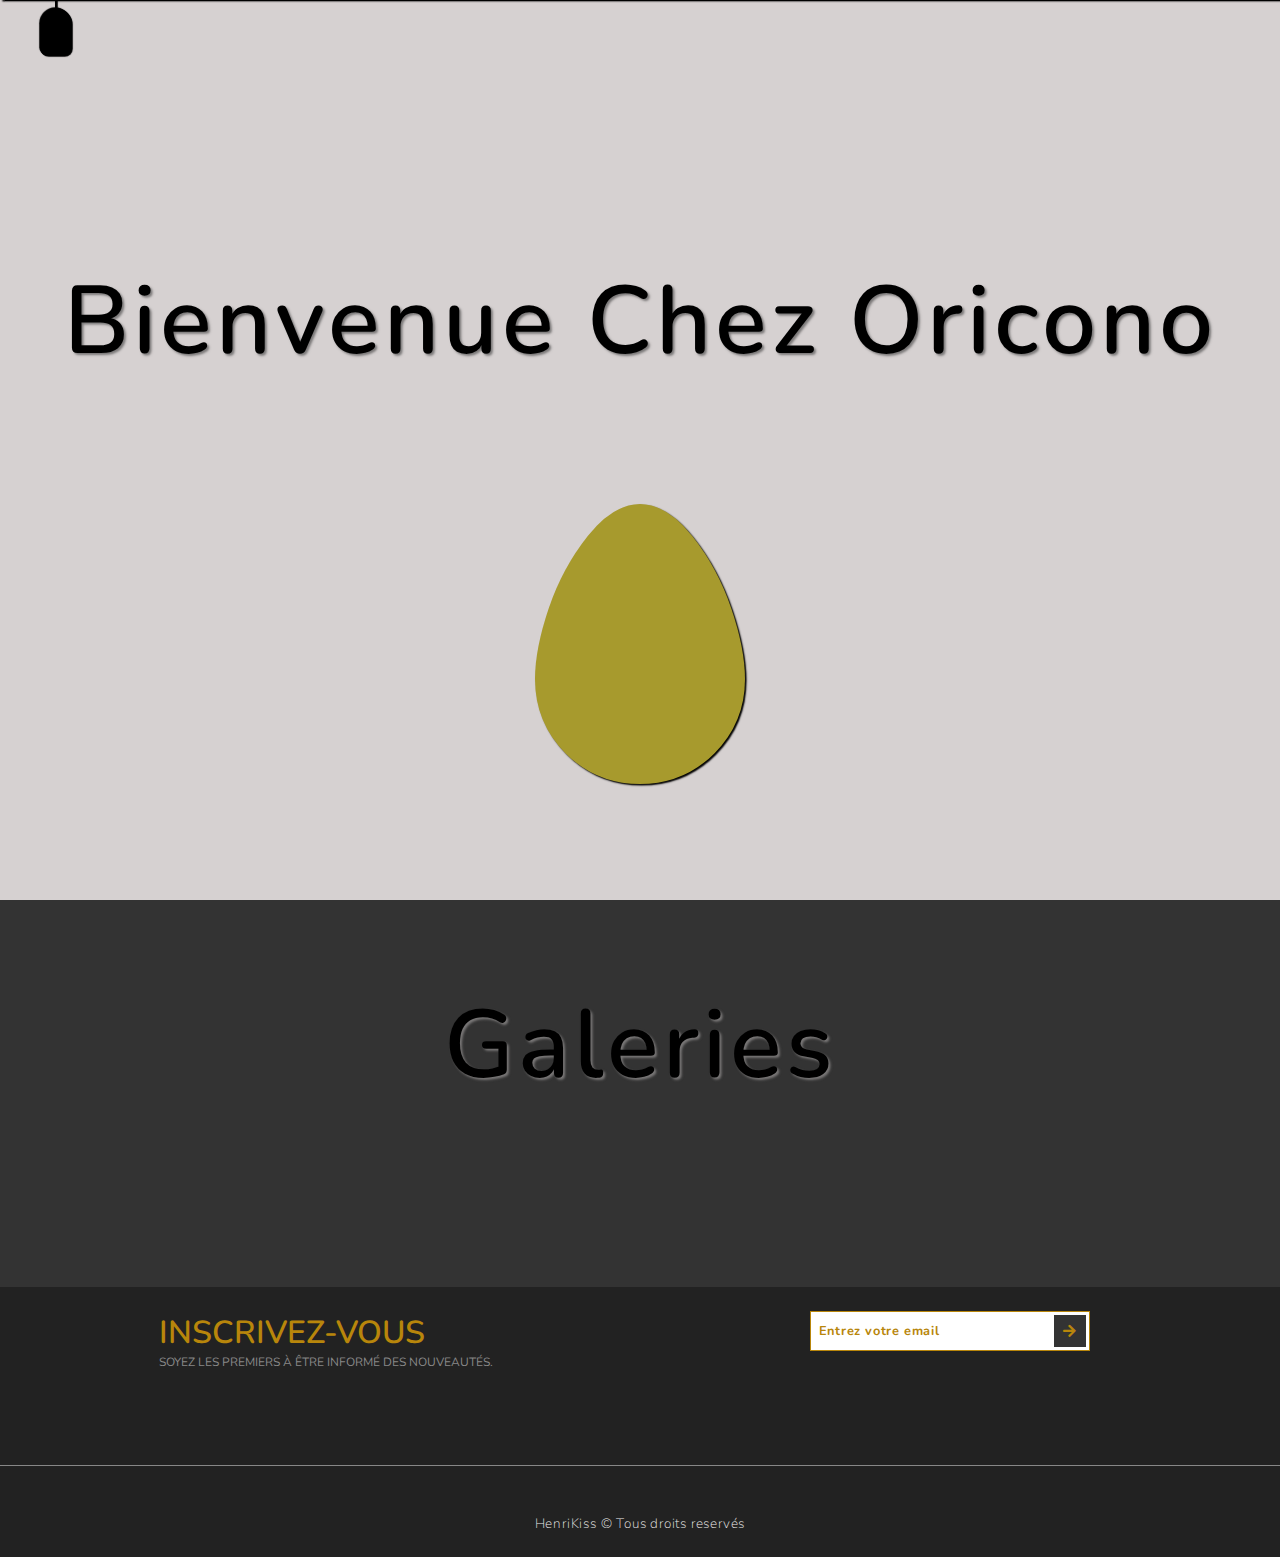
==== Front/index.html @ 0783c548 "ajout page d'accueil site orinoco" ====
<!DOCTYPE html>
<html lang="en">
<head>
    <meta charset="UTF-8">
    <meta http-equiv="X-UA-Compatible" content="IE=edge">
    <meta name="viewport" content="width=device-width, initial-scale=1.0">
    <title>Oricono</title>
    <link rel="stylesheet" href="./css/style.css">
    <link rel="stylesheet" href="https://cdnjs.cloudflare.com/ajax/libs/font-awesome/5.15.2/css/all.min.css">
</head>
<body>
    <!-- Navbar -->
    <nav class="navbar target">
        <a href="#" class="navbar-link">
            <i class="fas fa-home"></i>
            <span>Accueil</span>
        </a>
        <a href="#" class="navbar-link">
            <i class="fas fa-store"></i>
            <span>Galeries</span>
        </a>
        <a href="#" class="navbar-link">
            <i class="fas fa-blog"></i>
            <span>Blog</span>
        </a>
        <a href="#" class="navbar-link">
            <i class="fas fa-blender-phone"></i>
            <span>Contact</span>
        </a>
        <a href="#" class="navbar-link">
            <i class="fas fa-shopping-cart"></i>
            <span>Panier</span>
        </a>
    </nav>
    <div class="menu target"></div>
    <!-- End of Navbar -->
    <div class="container">
        <!-- Section 1 -->
        <section class="section-1">
            <h1 class="section-heading">Bienvenue chez Oricono</h1>
            <div class="section-1-icons">
                <i class="change fas fa-egg"></i>
                <i class="fas fa-flushed"></i>
                <i class="fas fa-air-freshener"></i>
            </div>
        </section>
        <!-- End Section 1 -->
        <!-- Section 2 -->
        <section class="section-2">
            <h1 class="section-heading">Galeries</h1>
            <div class="gallery">
                <!-- <a href="#" class="gallery-link" title="Ajouter">
                    <img src="images/teddy_1.jpg" class="teddy-img">
                    <h3 class="teddy-name">Teddy 1</h3>
                    <p class="teddy-description">Lorem ipsum dolor sit amet consectetur adipisicing elit. Atque tempore, maiores ipsum eos dignissimos in minus excepturi. At dolorum animi molestiae ab ad, assumenda laborum iusto excepturi eum modi laboriosam?</p>
                </a>
                <a href="#" class="gallery-link" title="Ajouter">
                    <img src="images/teddy_2.jpg" class="teddy-img">
                    <h3 class="teddy-name">Teddy 2</h3>
                    <p class="teddy-description">Lorem ipsum dolor sit amet consectetur adipisicing elit. Atque tempore, maiores ipsum eos dignissimos in minus excepturi. At dolorum animi molestiae ab ad, assumenda laborum iusto excepturi eum modi laboriosam?</p>
                </a>
                <a href="#" class="gallery-link" title="Ajouter">
                    <img src="images/teddy_3.jpg" class="teddy-img">
                    <h3 class="teddy-name">Teddy 3</h3>
                    <p class="teddy-description">Lorem ipsum dolor sit amet consectetur adipisicing elit. Atque tempore, maiores ipsum eos dignissimos in minus excepturi. At dolorum animi molestiae ab ad, assumenda laborum iusto excepturi eum modi laboriosam?</p>
                </a>
                <a href="#" class="gallery-link" title="Ajouter">
                    <img src="images/teddy_4.jpg" class="teddy-img">
                    <h3 class="teddy-name">Teddy 4</h3>
                    <p class="teddy-description">Lorem ipsum dolor sit amet consectetur adipisicing elit. Atque tempore, maiores ipsum eos dignissimos in minus excepturi. At dolorum animi molestiae ab ad, assumenda laborum iusto excepturi eum modi laboriosam?</p>
                </a>
                <a href="#" class="gallery-link" title="Ajouter">
                    <img src="images/teddy_5.jpg" class="teddy-img">
                    <h3 class="teddy-name">Teddy 5</h3>
                    <p class="teddy-description">Lorem ipsum dolor sit amet consectetur adipisicing elit. Atque tempore, maiores ipsum eos dignissimos in minus excepturi. At dolorum animi molestiae ab ad, assumenda laborum iusto excepturi eum modi laboriosam?</p>
                </a> -->
            </div> 
        </section>
        <!-- End Section 2 -->
        <!-- Section 3 -->
        <section class="section-3">
            <div class="section-3-text">
                <h2 class="section-3-heading">Inscrivez-vous</h2>
                <p class="section-3-paragraph">Soyez les premiers à être informé des nouveautés.</p>
            </div>
            <form class="signup-form">
                <input type="email" class="signup-form-input" placeholder="Entrez votre email">
                <button type="submit" class="signup-form-btn">
                    <i class="fas fa-arrow-right"></i>
                </button>
            </form>
            <p class="copyright">
                HenriKiss &copy; Tous droits reservés
            </p>
        </section>
        <!-- End of Section 3 -->
    </div>
    <script src="./js/script.js"></script>
</body>
</html>
---- Front/css/style.css ----
@import url('https://fonts.googleapis.com/css2?family=Nunito:wght@200;300;400;600;700;800;900&display=swap');

/*Start of Default style*/
* {
    margin: 0;
    padding: 0;
    box-sizing: border-box;
    text-decoration: none;
    outline: none;
    font-family: "Nunito", sans-serif;
    font-weight: 400;
}

html {
    font-size: 50%;
}
.section-heading {
    font-size: 12rem;
    font-weight: 600;
    color:#000;
    text-align:center;
    text-transform: capitalize;
    letter-spacing: 0.5rem;
    text-shadow: 0.3rem 0.3rem 0.3rem rgb(122, 120, 120);
}
/*End of Default style*/

/* Navbar */
.navbar {
    width: 100%;
    height: 14rem;
    background-color: #000;
    position: fixed;
    top:-14rem;
    z-index:100;
    display:flex;
    justify-content: center;
    align-items: center;
    box-shadow: 0.2rem 0.2rem 0.2rem #000;
    transition: top 0.4s;
}

.navbar.change {
    top:0;
    transition: top 0.4s 0.2s;
}

.navbar-link {
    color: #aaa;
    margin: 0.4rem;
    display: flex;
    flex-direction: column;
    justify-content: center;
    align-items: center;
    opacity: 0;
    transition: color 0.3s, opacity 0.2s;
}

.change .navbar-link {
    opacity: 1;
}

.change .navbar-link:nth-child(1) {
    transition: opacity 0.4s 0.5s, color 0.3s
}

.change .navbar-link:nth-child(2) {
    transition: opacity 0.4s 0.6s, color 0.3s
}

.change .navbar-link:nth-child(3) {
    transition: opacity 0.4s 0.7s, color 0.3s
}

.navbar-link:hover {
    color: #fff;
}

.navbar-link i {
    font-size: 7rem;
}

.navbar-link span {
    font-size: 2.5rem;
    font-weight: 900;
    letter-spacing: 0.5rem;
    margin-top: 0.5rem;
  }
  
  .menu {
    width: 4rem;
    height: 6rem;
    background-color: #000;
    position: fixed;
    top: 1rem;
    left: 5rem;
    border-radius: 30rem 30rem 15rem 15rem;
    box-shadow: 0.1rem 0.1rem 0.1rem #000, -0.1rem -0.1rem 0.1rem #000;
    cursor: pointer;
    z-index: 100;
    transition: top 0.4s 0.2s;
  }
  
  .menu.change {
    top: 15rem;
    transition: top 0.4s;
  }
  
  .menu::before {
    content: "";
    width: 0.3rem;
    height: 15rem;
    background-color: #000;
    position: absolute;
    top: -15rem;
    left: calc(50% - 0.15rem);
    box-shadow: 0.1rem 0 0.1rem #000;
  }

/* End of Navbar */

/* Section 1 */
.section-1 {
    width: 100%;
    height: 100vh;
    background-color: rgb(214, 209, 209);
    display: flex;
    flex-direction: column;
    align-items: center;
    justify-content: space-evenly;
  }
  
  .section-1-icons i {
    font-size: 35rem;
    color: #a79a2d;
    position: absolute;
    transform: translate(-50%, -50%) scale(0);
    text-shadow: 0.2rem 0.2rem 0.2rem #000;
    /* transition: transform 0.3s; */
  }
  
  .section-1-icons i.change {
    transform: translate(-50%, -50%) scale(1);
    transition: transform 0.3s 0.3s;
  }
  /* End of Section 1 */

/* Section 2 */
.section-2 {
    background-color: #333;
    padding: 5rem 0;
  }
  
  .gallery {
    display: flex;
    flex-wrap: wrap;
    align-items: center;
    justify-content: space-evenly;
    margin-top: 10rem;
  }
  
  .gallery-link {
    position: relative;
    margin: 4rem 1rem;
  }
  
  .gallery-link::before {
    content: "";
    position: absolute;
    top: 2vw;
    left: 80%;
    width: 0.2rem;
    height: 0;
    background-color: #fff;
    z-index: 10;
    transition: height 0.5s;
  }
  
  .gallery-link:hover::before {
    height: 80%;
  }
  
  .gallery-link::after {
    content: "";
    position: absolute;
    top: 30%;
    left: 2rem;
    width: 0;
    height: 0.2rem;
    background-color: #fff;
    transition: width 0.5s;
  }
  
  .gallery-link:hover::after {
    width: 90%;
  }
  
  .teddy-img {
    width: 24vw;
    height: 15vw;
    object-fit: cover;
    box-shadow: 0.3rem 0.3rem 0.1rem #e92929, 0.5rem 0.5rem 0.1rem #a2e946,
      0.7rem 0.7rem 0.1rem #297ce9, 0.9rem 0.9rem 0.1rem #e92999;
    transition: all 0.5s;
  }
  
  .gallery-link:hover .teddy-img {
    box-shadow: 1rem 1rem 0.1rem #e92929, 2rem 2rem 0.1rem #a2e946,
      3rem 3rem 0.1rem #297ce9, 4rem 4rem 0.1rem #e92999;
    filter: blur(0.5rem);
    opacity: 0.5;
    transform: scale(1.1);
  }
  
  .teddy-name {
    position: absolute;
    top: 3rem;
    left: 3rem;
    font-size: 2rem;
    font-weight: 700;
    text-transform: uppercase;
    letter-spacing: 0.1rem;
    color: #fff;
    width: 0;
    overflow: hidden;
    transition: width 0.3s;
  }
  
  .gallery-link:hover .teddy-name {
    width: 100%;
    transition: width 1.5s 0.5s;
  }
  
  .teddy-description {
    position: absolute;
    bottom: 3vw;
    left: 2rem;
    width: 70%;
    font-size: 1.5rem;
    font-weight: 300;
    letter-spacing: 0.1rem;
    text-transform: uppercase;
    color: #fff;
    opacity: 0;
    visibility: hidden;
    transition: opacity 0.3s;
  }
  
  .gallery-link:hover .teddy-description {
    opacity: 1;
    visibility: visible;
    transition: opacity 1s 1s;
  }
  /* End of Section 2 */

/* Section  3 */
.section-3 {
    width: 100%;
    height: 30vh;
    background-color: #222;
    display: flex;
    justify-content: space-around;
    align-items: flex-start;
    padding: 3rem 0;
    position: relative;
}

.section-3-text {
    text-transform: uppercase;
}

.section-3-heading {
    font-size: 4rem;
    font-weight: 600;
    color:darkgoldenrod;
}

.section-3-paragraph {
    font-size: 1.5rem;
    color: #888;
}

.signup-form {
    display: flex;
    align-items:center;
}

.signup-form-input {
    width: 35rem;
    height: 5rem;
    padding: 1rem;
    border: 0.2rem solid darkgoldenrod;
    font-size: 1.6rem;
    font-weight: 700;
    letter-spacing: 0.1rem;
    color: darkgoldenrod;
}
.signup-form-input::placeholder {
    color: darkgoldenrod;
}

.signup-form-btn {
    position: relative;
    left: -4.5rem;
    width: 4rem;
    height: 4rem;
    background-color: #333;
    color: darkgoldenrod;
    border: none;
    font-size: 1.8rem;
    cursor: pointer;
}

.copyright {
    position: absolute;
    bottom: 3rem;
    font-size: 1.7rem;
    font-weight: 200;
    color: #eee;
    letter-spacing: 0.1rem;
    border-top: 0.1rem solid #888;
    padding-top: 6rem;
    width: 100%;
    text-align: center;
  }

/* End of Section  3 */

/* Responsive */

@media (max-width: 1400px) {
    html {
        font-size: 50%;
    }

    .section-2 {
        height: auto;
        padding: 10rem 0 12rem 0;
    }

    .cards-container {
        margin-top: 10rem;
    }

    .gallery-link {
        width: 40rem;
        height: 25rem;
        margin: 5rem;
    }
    .teddy-img {
        width: 100%;
        height: 100%;
    }
}

@media (max-width: 1000px) {
    .section-heading {
        font-size: 9rem;
        margin: 0 5rem;
    }
    .section-1-icons i {
        font-size: 25rem;
    }
    .cards-container {
        flex-wrap: wrap;
    }
    .card {
        margin: 5rem;
    }
    .section-4 {
        height: 30rem;
    }
}

@media (max-width: 900px) {
    .navbar-link {
      margin: 2rem;
    }
  
    .navbar-link i {
      font-size: 4rem;
    }
  
    .navbar-link span {
      font-size: 2rem;
    }
  }
  
  @media (max-width: 700px) {
    .section-heading {
      font-size: 7rem;
      margin: 0 10rem;
    }
  
    .section-1-icons i {
      font-size: 20rem;
    }
  
    .menu {
      left: 2rem;
    }
  
    .section-4 {
      height: 40rem;
      flex-direction: column;
      justify-content: flex-start;
      align-items: center;
    }
  
    .section-4-text {
      margin-bottom: 8rem;
    }
  }
  
  @media (max-width: 550px) {
    html {
      font-size: 40%;
    }
  
    .navbar-link {
      margin: 0 0.7rem;
    }
  }
/* End of responsive */
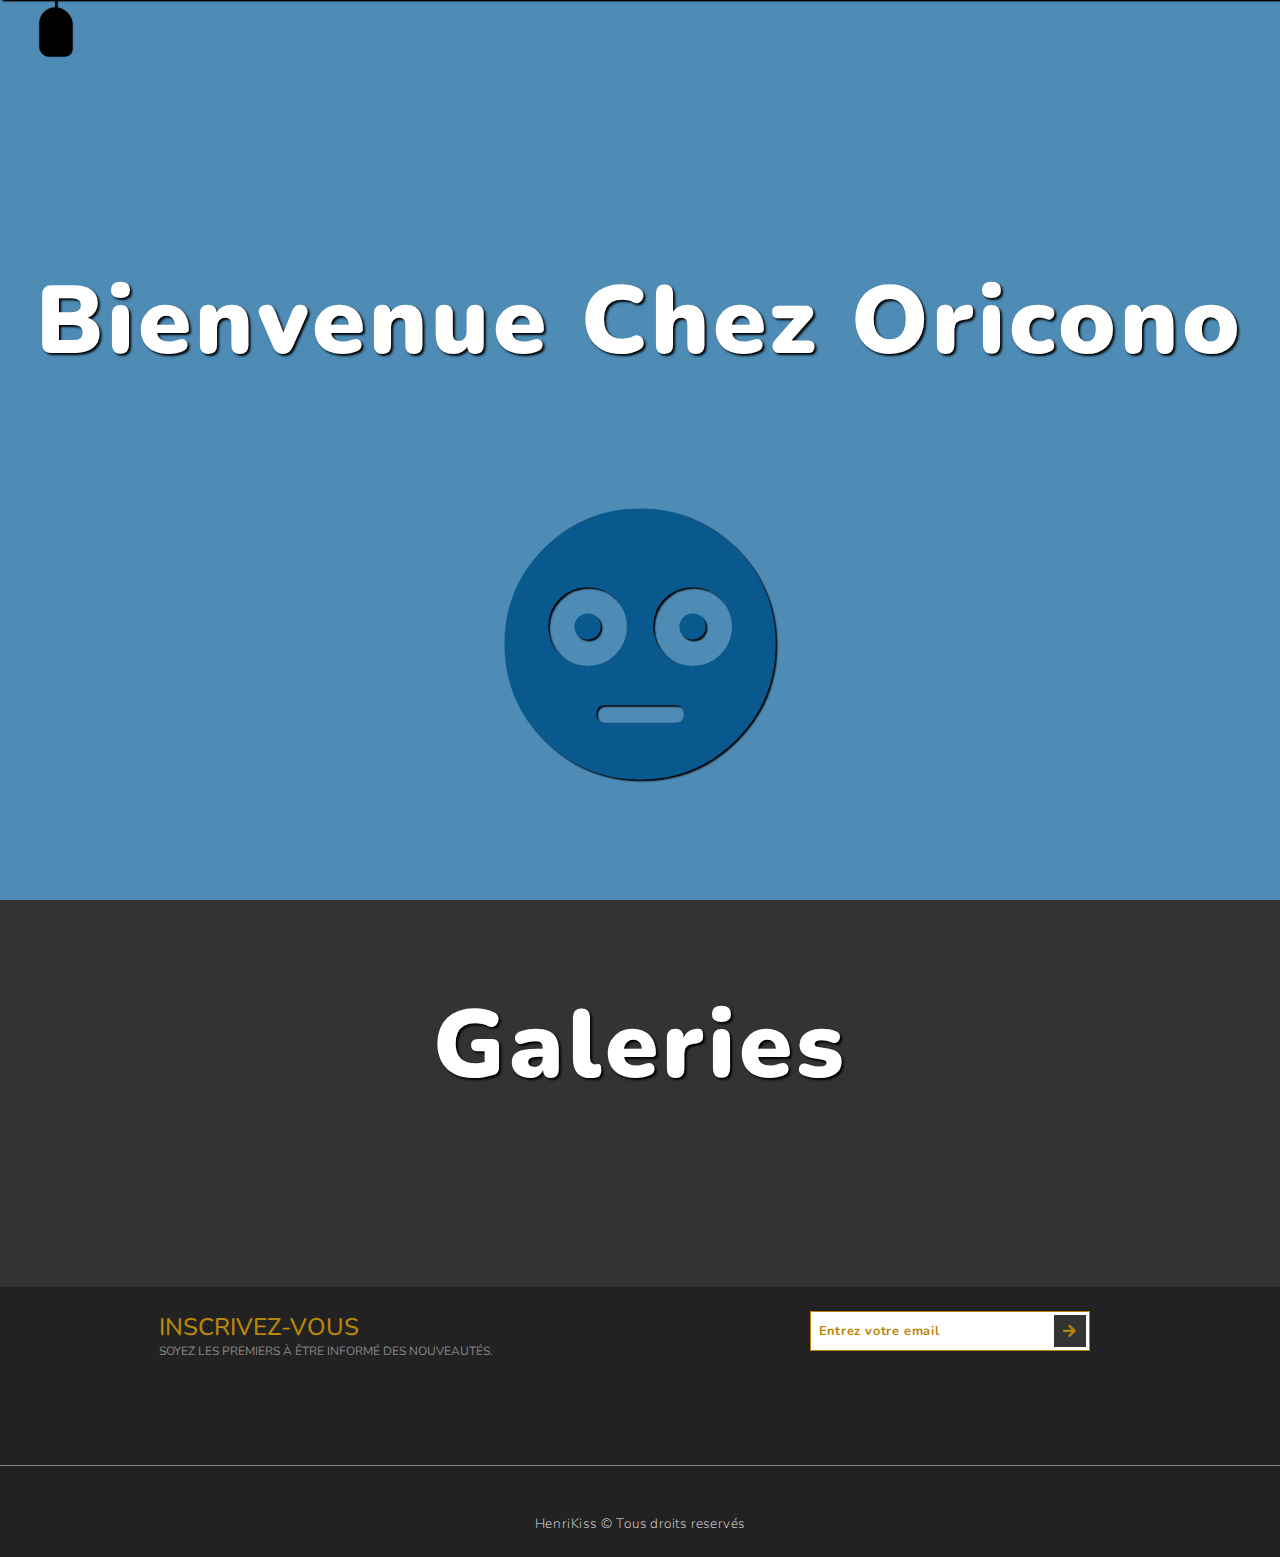
==== commit 281a8ccd: "ajout de la page detail_produit" ====
--- a/Front/index.html
+++ b/Front/index.html
@@ -5,17 +5,18 @@
     <meta http-equiv="X-UA-Compatible" content="IE=edge">
     <meta name="viewport" content="width=device-width, initial-scale=1.0">
     <title>Oricono</title>
-    <link rel="stylesheet" href="./css/style.css">
+    <link rel="stylesheet" href="./css/index.css">
     <link rel="stylesheet" href="https://cdnjs.cloudflare.com/ajax/libs/font-awesome/5.15.2/css/all.min.css">
 </head>
+
 <body>
     <!-- Navbar -->
     <nav class="navbar target">
-        <a href="#" class="navbar-link">
+        <a href="#Accueil" class="navbar-link">
             <i class="fas fa-home"></i>
             <span>Accueil</span>
         </a>
-        <a href="#" class="navbar-link">
+        <a href="#Galeries" class="navbar-link">
             <i class="fas fa-store"></i>
             <span>Galeries</span>
         </a>
@@ -23,33 +24,37 @@
             <i class="fas fa-blog"></i>
             <span>Blog</span>
         </a>
-        <a href="#" class="navbar-link">
+        <a href="#Contact" class="navbar-link">
             <i class="fas fa-blender-phone"></i>
             <span>Contact</span>
         </a>
-        <a href="#" class="navbar-link">
+        <a href="/Front/pages/panier.html" class="navbar-link">
             <i class="fas fa-shopping-cart"></i>
             <span>Panier</span>
         </a>
     </nav>
     <div class="menu target"></div>
     <!-- End of Navbar -->
-    <div class="container">
+    <div class="container" id="Accueil">
         <!-- Section 1 -->
         <section class="section-1">
             <h1 class="section-heading">Bienvenue chez Oricono</h1>
             <div class="section-1-icons">
-                <i class="change fas fa-egg"></i>
-                <i class="fas fa-flushed"></i>
-                <i class="fas fa-air-freshener"></i>
+                <i class="change fas fa-flushed"></i>
+                <i class="fas fa-bread-loaf"></i>
+                <i class="fas fa-heart"></i>
+                <i class="fas fa-gingerbread-man"></i>
+                <i class="fas fa-gift"></i>  
+                <i class="fas fa-coffee"></i> 
+                <i class="fas fa-diamond"></i> 
             </div>
         </section>
         <!-- End Section 1 -->
         <!-- Section 2 -->
-        <section class="section-2">
+        <section class="section-2" id="Galeries">
             <h1 class="section-heading">Galeries</h1>
             <div class="gallery">
-                <!-- <a href="#" class="gallery-link" title="Ajouter">
+                <!-- <a href="http://localhost:5500/Front/pages/produit.html?id=12452523" class="gallery-link" title="Ajouter">
                     <img src="images/teddy_1.jpg" class="teddy-img">
                     <h3 class="teddy-name">Teddy 1</h3>
                     <p class="teddy-description">Lorem ipsum dolor sit amet consectetur adipisicing elit. Atque tempore, maiores ipsum eos dignissimos in minus excepturi. At dolorum animi molestiae ab ad, assumenda laborum iusto excepturi eum modi laboriosam?</p>
@@ -78,7 +83,7 @@
         </section>
         <!-- End Section 2 -->
         <!-- Section 3 -->
-        <section class="section-3">
+        <section class="section-3" id="Contact">
             <div class="section-3-text">
                 <h2 class="section-3-heading">Inscrivez-vous</h2>
                 <p class="section-3-paragraph">Soyez les premiers à être informé des nouveautés.</p>
@@ -95,6 +100,7 @@
         </section>
         <!-- End of Section 3 -->
     </div>
-    <script src="./js/script.js"></script>
+    <script src="./js/index.js">
+    </script>
 </body>
 </html>--- a/Front/css/index.css
+++ b/Front/css/index.css
@@ -0,0 +1,466 @@
+@import url('https://fonts.googleapis.com/css2?family=Nunito:wght@200;300;400;600;700;800;900&display=swap');
+
+/*Start of Default style*/
+* {
+    margin: 0;
+    padding: 0;
+    box-sizing: border-box;
+    text-decoration: none;
+    outline: none;
+    font-family: "Nunito", sans-serif;
+    font-weight: 400;
+}
+
+html {
+    font-size: 50%;
+}
+.section-heading {
+  font-size: 12rem;
+  font-weight: 900;
+  color: #fff;
+  text-align: center;
+  text-transform: capitalize;
+  letter-spacing: 0.5rem;
+  text-shadow: 0.3rem 0.3rem 0.3rem #000;
+}
+/*End of Default style*/
+
+/* Navbar */
+.navbar {
+  width: 100%;
+  height: 14rem;
+  background-color: #000;
+  position: fixed;
+  top: -14rem;
+  z-index: 100;
+  display: flex;
+  justify-content: center;
+  align-items: center;
+  box-shadow: 0.2rem 0.2rem 0.2rem #000;
+  transition: top 0.4s;
+}
+
+.navbar.change {
+  top: 0;
+  transition: top 0.4s 0.2s;
+}
+
+.navbar-link {
+  color: #aaa;
+  margin: 0 4rem;
+  display: flex;
+  flex-direction: column;
+  justify-content: center;
+  align-items: center;
+  opacity: 0;
+  transition: color 0.3s, opacity 0.2s;
+}
+
+.change .navbar-link {
+  opacity: 1;
+}
+
+.change .navbar-link:nth-child(1) {
+  transition: opacity 0.4s 0.5s, color 0.3s;
+}
+
+.change .navbar-link:nth-child(2) {
+  transition: opacity 0.4s 0.6s, color 0.3s;
+}
+
+.change .navbar-link:nth-child(3) {
+  transition: opacity 0.4s 0.7s, color 0.3s;
+}
+
+.change .navbar-link:nth-child(4) {
+  transition: opacity 0.4s 0.8s, color 0.3s;
+}
+
+.change .navbar-link:nth-child(5) {
+  transition: opacity 0.4s 0.9s, color 0.3s;
+}
+
+.navbar-link:hover {
+  color: #fff;
+}
+
+.navbar-link i {
+  font-size: 7rem;
+}
+
+.navbar-link span {
+  font-size: 2.5rem;
+  font-weight: 900;
+  letter-spacing: 0.5rem;
+  margin-top: 0.5rem;
+}
+
+.menu {
+  width: 4rem;
+  height: 6rem;
+  background-color: #000;
+  position: fixed;
+  top: 1rem;
+  left: 5rem;
+  border-radius: 30rem 30rem 15rem 15rem;
+  box-shadow: 0.1rem 0.1rem 0.1rem #000, -0.1rem -0.1rem 0.1rem #000;
+  cursor: pointer;
+  z-index: 100;
+  transition: top 0.4s 0.2s;
+}
+
+.menu.change {
+  top: 15rem;
+  transition: top 0.4s;
+}
+
+.menu::before {
+  content: "";
+  width: 0.3rem;
+  height: 15rem;
+  background-color: #000;
+  position: absolute;
+  top: -15rem;
+  left: calc(50% - 0.15rem);
+  box-shadow: 0.1rem 0 0.1rem #000;
+}
+/* End of Navbar */
+
+/* DEBUT PAGE INDEX*/
+
+/* Section 1 */
+.section-1 {
+    width: 100%;
+    height: 100vh;
+    background-color: rgb(78, 140, 182);
+    display: flex;
+    flex-direction: column;
+    align-items: center;
+    justify-content: space-evenly;
+  }
+  
+  .section-1-icons i {
+    font-size: 35rem;
+    color: #09598f;
+    position: absolute;
+    transform: translate(-50%, -50%) scale(0);
+    text-shadow: 0.2rem 0.2rem 0.2rem #000;
+    /* transition: transform 0.3s; */
+  }
+  
+  .section-1-icons i.change {
+    transform: translate(-50%, -50%) scale(1);
+    transition: transform 0.3s 0.3s;
+  }
+  /* End of Section 1 */
+
+/* Section 2 */
+.section-2 {
+    background-color: #333;
+    padding: 5rem 0;
+  }
+  
+  .gallery {
+    display: flex;
+    flex-wrap: wrap;
+    align-items: center;
+    justify-content: space-evenly;
+    margin-top: 10rem;
+  }
+  
+  .gallery-link {
+    position: relative;
+    margin: 4rem 1rem;
+  }
+  
+  .gallery-link::before {
+    content: "";
+    position: absolute;
+    top: 2vw;
+    left: 80%;
+    width: 0.2rem;
+    height: 0;
+    background-color: #fff;
+    z-index: 10;
+    transition: height 0.5s;
+  }
+  
+  .gallery-link:hover::before {
+    height: 80%;
+  }
+  
+  .gallery-link::after {
+    content: "";
+    position: absolute;
+    top: 30%;
+    left: 2rem;
+    width: 0;
+    height: 0.2rem;
+    background-color: #fff;
+    transition: width 0.5s;
+  }
+  
+  .gallery-link:hover::after {
+    width: 90%;
+  }
+  
+  .teddy-img {
+    width: 24vw;
+    height: 15vw;
+    object-fit: cover;
+    box-shadow: 0.3rem 0.3rem 0.1rem #e92929, 0.5rem 0.5rem 0.1rem #a2e946,
+      0.7rem 0.7rem 0.1rem #297ce9, 0.9rem 0.9rem 0.1rem #e92999;
+    transition: all 0.5s;
+  }
+  
+  .gallery-link:hover .teddy-img {
+    box-shadow: 1rem 1rem 0.1rem #e92929, 2rem 2rem 0.1rem #a2e946,
+      3rem 3rem 0.1rem #297ce9, 4rem 4rem 0.1rem #e92999;
+    filter: blur(0.5rem);
+    opacity: 0.5;
+    transform: scale(1.1);
+  }
+  
+  .teddy-name {
+    position: absolute;
+    top: 3rem;
+    left: 3rem;
+    font-size: 2rem;
+    font-weight: 700;
+    text-transform: uppercase;
+    letter-spacing: 0.1rem;
+    color: #fff;
+    width: 0;
+    overflow: hidden;
+    transition: width 0.3s;
+  }
+  
+  .gallery-link:hover .teddy-name {
+    width: 100%;
+    transition: width 1.5s 0.5s;
+  }
+  
+  .teddy-description {
+    position: absolute;
+    bottom: 3vw;
+    left: 2rem;
+    width: 70%;
+    font-size: 1.5rem;
+    font-weight: 300;
+    letter-spacing: 0.1rem;
+    text-transform: uppercase;
+    color: #fff;
+    opacity: 0;
+    visibility: hidden;
+    transition: opacity 0.3s;
+  }
+  
+  .gallery-link:hover .teddy-description {
+    opacity: 1;
+    visibility: visible;
+    transition: opacity 1s 1s;
+  }
+  /* End of Section 2 */
+
+/* Section  3 */
+.section-3 {
+    width: 100%;
+    height: 30vh;
+    background-color: #222;
+    display: flex;
+    justify-content: space-around;
+    align-items: flex-start;
+    padding: 3rem 0;
+    position: relative;
+}
+
+.section-3-text {
+    text-transform: uppercase;
+}
+
+.section-3-heading {
+    font-size: 3rem;
+    font-weight: 500;
+    color:darkgoldenrod;
+    overflow-wrap: break-word;
+}
+
+.section-3-paragraph {
+    font-size: 1.5rem;
+    color: #888;
+    overflow-wrap: break-word;
+}
+
+.signup-form {
+    display: flex;
+    align-items:center;
+}
+
+.signup-form-input {
+    width: 35rem;
+    height: 5rem;
+    padding: 1rem;
+    border: 0.2rem solid darkgoldenrod;
+    font-size: 1.6rem;
+    font-weight: 700;
+    letter-spacing: 0.1rem;
+    color: darkgoldenrod;
+}
+.signup-form-input::placeholder {
+    color: darkgoldenrod;
+}
+
+.signup-form-btn {
+    position: relative;
+    left: -4.5rem;
+    width: 4rem;
+    height: 4rem;
+    background-color: #333;
+    color: darkgoldenrod;
+    border: none;
+    font-size: 1.8rem;
+    cursor: pointer;
+}
+
+.copyright {
+    position: absolute;
+    bottom: 3rem;
+    font-size: 1.7rem;
+    font-weight: 200;
+    color: #eee;
+    letter-spacing: 0.1rem;
+    border-top: 0.1rem solid #888;
+    padding-top: 6rem;
+    width: 100%;
+    text-align: center;
+  }
+
+.addCart {
+    font-size: 2rem;
+    padding: 0.8rem 4rem;
+    color: #fff;
+    border-radius: 3rem;
+  }
+
+  .taille{
+    font-size: 2rem;
+  }
+  
+  .price{
+    font-size: 2rem;
+    color: #ff7c9c;
+    font-weight: bold;
+   
+  }
+  
+  .w-20{
+    width: 20%!important;
+  }
+
+/* End of Section  3 */
+
+/* Responsive */
+
+@media (max-width: 1400px) {
+    html {
+        font-size: 50%;
+    }
+
+    .section-2 {
+        height: auto;
+        padding: 10rem 0 12rem 0;
+    }
+
+    .cards-container {
+        margin-top: 10rem;
+    }
+
+    .gallery-link {
+        width: 40rem;
+        height: 25rem;
+        margin: 5rem;
+    }
+    .teddy-img {
+        width: 100%;
+        height: 100%;
+    }
+}
+
+@media (max-width: 1000px) {
+    .section-heading {
+        font-size: 9rem;
+        margin: 0 5rem;
+    }
+    .section-1-icons i {
+        font-size: 25rem;
+    }
+    .cards-container {
+        flex-wrap: wrap;
+    }
+    .card {
+        margin: 5rem;
+    }
+    .section-4 {
+        height: 30rem;
+    }
+}
+
+@media (max-width: 900px) {
+    .navbar-link {
+      margin: 2rem;
+    }
+  
+    .navbar-link i {
+      font-size: 4rem;
+    }
+  
+    .navbar-link span {
+      font-size: 2rem;
+    }
+  }
+  
+  @media (max-width: 700px) {
+    .section-heading {
+      font-size: 7rem;
+      margin: 0 10rem;
+    }
+
+    .section-3-heading {
+      font-size: 2rem;
+      font-weight: 300;
+      color: darkgoldenrod;
+  }
+  
+    .section-1-icons i {
+      font-size: 20rem;
+    }
+  
+    .menu {
+      left: 2rem;
+    }
+  
+    .section-4 {
+      height: 40rem;
+      flex-direction: column;
+      justify-content: flex-start;
+      align-items: center;
+    }
+  
+    .section-4-text {
+      margin-bottom: 8rem;
+    }
+  }
+  
+  @media (max-width: 550px) {
+    html {
+      font-size: 40%;
+    }
+  
+    .navbar-link {
+      margin: 0 0.7rem;
+    }
+  }
+/* End of responsive */
+
+/* FIN PAGE INDEX*/
+
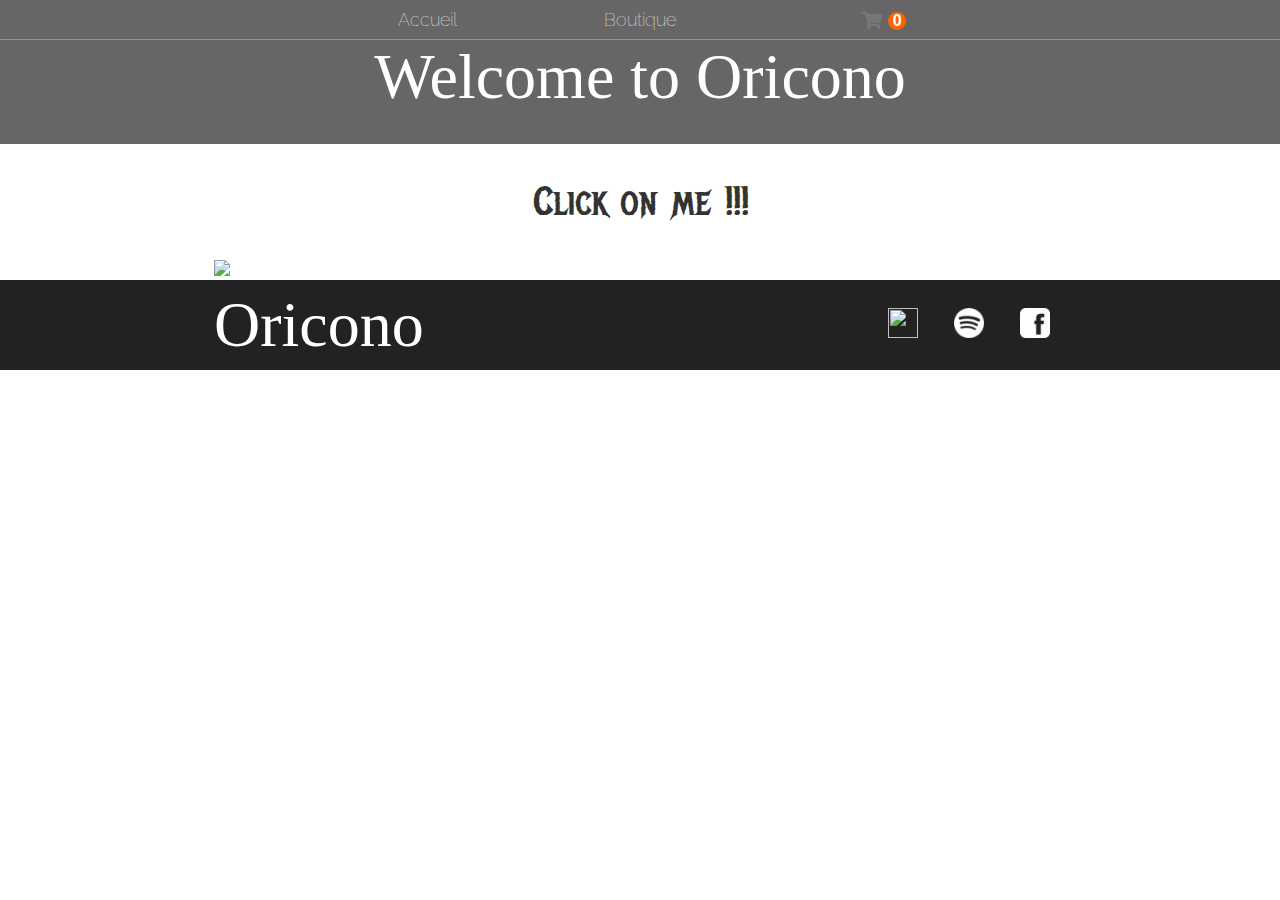
==== commit 8ab046d7: "gestion du panier" ====
--- a/Front/index.html
+++ b/Front/index.html
@@ -1,106 +1,58 @@
 <!DOCTYPE html>
-<html lang="en">
-<head>
-    <meta charset="UTF-8">
-    <meta http-equiv="X-UA-Compatible" content="IE=edge">
-    <meta name="viewport" content="width=device-width, initial-scale=1.0">
-    <title>Oricono</title>
-    <link rel="stylesheet" href="./css/index.css">
-    <link rel="stylesheet" href="https://cdnjs.cloudflare.com/ajax/libs/font-awesome/5.15.2/css/all.min.css">
-</head>
-
-<body>
-    <!-- Navbar -->
-    <nav class="navbar target">
-        <a href="#Accueil" class="navbar-link">
-            <i class="fas fa-home"></i>
-            <span>Accueil</span>
-        </a>
-        <a href="#Galeries" class="navbar-link">
-            <i class="fas fa-store"></i>
-            <span>Galeries</span>
-        </a>
-        <a href="#" class="navbar-link">
-            <i class="fas fa-blog"></i>
-            <span>Blog</span>
-        </a>
-        <a href="#Contact" class="navbar-link">
-            <i class="fas fa-blender-phone"></i>
-            <span>Contact</span>
-        </a>
-        <a href="/Front/pages/panier.html" class="navbar-link">
-            <i class="fas fa-shopping-cart"></i>
-            <span>Panier</span>
-        </a>
-    </nav>
-    <div class="menu target"></div>
-    <!-- End of Navbar -->
-    <div class="container" id="Accueil">
-        <!-- Section 1 -->
-        <section class="section-1">
-            <h1 class="section-heading">Bienvenue chez Oricono</h1>
-            <div class="section-1-icons">
-                <i class="change fas fa-flushed"></i>
-                <i class="fas fa-bread-loaf"></i>
-                <i class="fas fa-heart"></i>
-                <i class="fas fa-gingerbread-man"></i>
-                <i class="fas fa-gift"></i>  
-                <i class="fas fa-coffee"></i> 
-                <i class="fas fa-diamond"></i> 
+<html>
+    <head>
+        <title>Oricono</title>
+        <meta name="description" content="This is the description">
+        <link rel="stylesheet" href="/Front/css/styles.css" />
+        <link rel="stylesheet" href="https://cdnjs.cloudflare.com/ajax/libs/font-awesome/5.15.2/css/all.min.css">
+        <script src="/Front/js/store.js" async></script>
+    </head>
+    <body>
+        <header class="main-header">
+            <nav class="nav main-nav">
+                <ul class="menu-items">
+                    <li><a href="/Front/index.html">Accueil</a></li>
+                    <li><a href="/Front/Pages/store.html">Boutique</a></li>
+                    <li>
+                        <a href="/Front/Pages/cart.html">
+                            <i data-count="0" class="fa fa-shopping-cart  badge" > </i>
+                        </a>
+                    </li>
+                </ul>
+            </nav>
+            <h1 class="band-name band-name-large">Welcome to Oricono</h1>
+            <div class="container">
+               
             </div>
+        </header>
+        <section class="content-section container">
+            <h2 class="section-header">Click on me !!!</h2>
+            <div class="d-flex flex-row justify-content-center">
+                <img src="/Front/images/banner.png" class="img-fluid logo p-3">
+            </div>
+           
         </section>
-        <!-- End Section 1 -->
-        <!-- Section 2 -->
-        <section class="section-2" id="Galeries">
-            <h1 class="section-heading">Galeries</h1>
-            <div class="gallery">
-                <!-- <a href="http://localhost:5500/Front/pages/produit.html?id=12452523" class="gallery-link" title="Ajouter">
-                    <img src="images/teddy_1.jpg" class="teddy-img">
-                    <h3 class="teddy-name">Teddy 1</h3>
-                    <p class="teddy-description">Lorem ipsum dolor sit amet consectetur adipisicing elit. Atque tempore, maiores ipsum eos dignissimos in minus excepturi. At dolorum animi molestiae ab ad, assumenda laborum iusto excepturi eum modi laboriosam?</p>
-                </a>
-                <a href="#" class="gallery-link" title="Ajouter">
-                    <img src="images/teddy_2.jpg" class="teddy-img">
-                    <h3 class="teddy-name">Teddy 2</h3>
-                    <p class="teddy-description">Lorem ipsum dolor sit amet consectetur adipisicing elit. Atque tempore, maiores ipsum eos dignissimos in minus excepturi. At dolorum animi molestiae ab ad, assumenda laborum iusto excepturi eum modi laboriosam?</p>
-                </a>
-                <a href="#" class="gallery-link" title="Ajouter">
-                    <img src="images/teddy_3.jpg" class="teddy-img">
-                    <h3 class="teddy-name">Teddy 3</h3>
-                    <p class="teddy-description">Lorem ipsum dolor sit amet consectetur adipisicing elit. Atque tempore, maiores ipsum eos dignissimos in minus excepturi. At dolorum animi molestiae ab ad, assumenda laborum iusto excepturi eum modi laboriosam?</p>
-                </a>
-                <a href="#" class="gallery-link" title="Ajouter">
-                    <img src="images/teddy_4.jpg" class="teddy-img">
-                    <h3 class="teddy-name">Teddy 4</h3>
-                    <p class="teddy-description">Lorem ipsum dolor sit amet consectetur adipisicing elit. Atque tempore, maiores ipsum eos dignissimos in minus excepturi. At dolorum animi molestiae ab ad, assumenda laborum iusto excepturi eum modi laboriosam?</p>
-                </a>
-                <a href="#" class="gallery-link" title="Ajouter">
-                    <img src="images/teddy_5.jpg" class="teddy-img">
-                    <h3 class="teddy-name">Teddy 5</h3>
-                    <p class="teddy-description">Lorem ipsum dolor sit amet consectetur adipisicing elit. Atque tempore, maiores ipsum eos dignissimos in minus excepturi. At dolorum animi molestiae ab ad, assumenda laborum iusto excepturi eum modi laboriosam?</p>
-                </a> -->
-            </div> 
-        </section>
-        <!-- End Section 2 -->
-        <!-- Section 3 -->
-        <section class="section-3" id="Contact">
-            <div class="section-3-text">
-                <h2 class="section-3-heading">Inscrivez-vous</h2>
-                <p class="section-3-paragraph">Soyez les premiers à être informé des nouveautés.</p>
+        <footer class="main-footer">
+            <div class="container main-footer-container">
+                <h3 class="band-name">Oricono</h3>
+                <ul class="nav footer-nav">
+                    <li>
+                        <a href="https://www.youtube.com" target="_blank">
+                            <img src="/Front/Images/YouTube Logo.png">
+                        </a>
+                    </li>
+                    <li>
+                        <a href="https://www.spotify.com" target="_blank">
+                            <img src="/Front/Images/Spotify Logo.png">
+                        </a>
+                    </li>
+                    <li>
+                        <a href="https://www.facebook.com" target="_blank">
+                            <img src="/Front/Images/Facebook Logo.png">
+                        </a>
+                    </li>
+                </ul>
             </div>
-            <form class="signup-form">
-                <input type="email" class="signup-form-input" placeholder="Entrez votre email">
-                <button type="submit" class="signup-form-btn">
-                    <i class="fas fa-arrow-right"></i>
-                </button>
-            </form>
-            <p class="copyright">
-                HenriKiss &copy; Tous droits reservés
-            </p>
-        </section>
-        <!-- End of Section 3 -->
-    </div>
-    <script src="./js/index.js">
-    </script>
-</body>
+        </footer>
+    </body>
 </html>--- a/Front/css/styles.css
+++ b/Front/css/styles.css
@@ -0,0 +1,358 @@
+@import url('https://fonts.googleapis.com/css?family=Raleway:300,400,700');
+@import url("https://fonts.googleapis.com/css?family=Metal+Mania");
+
+@font-face {
+    font-family: "Booter - Zero Zero";
+    src: url("Fonts/Booter - Zero Zero.woff") format("woff"),
+         url("Fonts/Booter - Zero Zero.woff2") format("woff2");
+    font-weight: normal;
+    font-style: normal;
+}
+
+* {
+    box-sizing: border-box;
+    font-family: Raleway;
+    color: #777;
+}
+
+html, body {
+    scroll-behavior: smooth;
+    margin: 0;
+    padding: 0;
+    min-height: 100%;
+}
+
+.nav ul {
+    margin: 0;
+}
+
+.nav li {
+    display: inline;
+}
+
+.nav a {
+    display: inline-block;
+    padding: .5em;
+    color: white;
+    text-decoration: none;
+}
+
+.logo{
+	width: auto;
+	/* height: 150px; */
+}
+
+.main-nav {
+    text-align: center;
+    font-size: 1.1em;
+    font-weight: lighter;
+    border-bottom: 1px solid rgba(255, 255, 255, .3)
+}
+
+.main-nav li {
+    padding: 0 5%;
+}
+
+.nav a:hover {
+    background-color: rgba(255, 255, 255, .3)
+}
+
+.main-header {
+    background-color: rgba(0, 0, 0, .6);
+    background-image: url("/Front/Images/Header Background.jpg");
+    background-blend-mode: multiply;
+    background-size: cover;
+    padding-bottom: 30px;
+}
+
+.nav.fix-nav {
+    position: fixed;
+    top: 0;
+    left: 0;
+    width: 100%;
+    background-color: rgba(0, 0, 0, .6);
+    box-shadow: 0 5px 15px rgba(20, 20, 20, 0.3);
+    z-index: 999;
+  }
+  
+
+.band-name {
+    text-align: center;
+    margin: 0;
+    font-size: 4em;
+    font-family: "Booter - Zero Zero";
+    font-weight: normal;
+    color: white;
+}
+
+.band-name-large {
+    font-size: 4em;
+}
+
+.content-section {
+    margin: 1em;
+}
+
+.container {
+    max-width: 900px;
+    margin: 0 auto;
+    padding: 0 1.5em;
+}
+.section-header {
+    font-family: "Metal Mania";
+    font-weight: normal;
+    color: #333;
+    text-align: center;
+    font-size: 2.5em;
+}
+
+.about-band-image {
+    float: left;
+    height: 200px;
+    width: 200px;
+    margin: 15px;
+    border-radius: 50%;
+}
+
+.main-footer {
+    background-color: #222;
+    color: white;
+    padding: .25em 0;
+ 
+}
+
+.main-footer-container {
+    display: flex;
+    align-items: center;
+}
+
+.main-footer-container ul {
+    flex-grow: 1;
+    text-align: end;
+}
+
+
+.footer-nav li {
+    padding: 0 .5em;
+}
+
+.footer-nav img {
+    width: 30px;
+    height: 30px;
+}
+
+.btn {
+    text-align: center;
+    vertical-align: middle;
+    padding: .67em .67em;
+    cursor: pointer;
+}
+
+.btn-header {
+    margin: .5em 15% 2em 15%;
+    color: white;
+    border: 2px solid #222;
+    background-color: rgba(255, 255, 255, .1);
+    border-radius: 0;
+    font-size: 1.5em;
+    font-weight: lighter;
+    padding-left: 2em;
+    padding-right: 2em;
+}
+
+.btn-header:hover {
+    background-color: rgba(255, 255, 255, .3);
+}
+
+.btn-play {
+    display: block;
+    margin: 0 auto;
+    color: #222;
+    font-size: 4em;
+    border-radius: 50%;
+    width: 100px;
+    height: 100px;
+    padding: 0;
+    text-align: center;
+}
+
+.btn-primary {
+    color: white;
+    background-color: #222;
+    border: none;
+    border-radius: .3em;
+    font-weight: bold;
+}
+
+.btn-primary:hover {
+    background-color: #2D9CDB;
+}
+
+
+.shop-item-title {
+    display: block;
+    width: 100%;
+    text-align: center;
+    font-weight: bold;
+    font-size: 1.5em;
+    color: #333;
+    margin-bottom: 15px;
+}
+
+.shop-item-image {
+    height: 250px;
+}
+
+.shop-item-details {
+    display: flex;
+    align-items: center;
+    padding: 5px;
+}
+
+.shop-item-price {
+    flex-grow: 1.5;
+    color: #e2083f;
+    font-size: 1.5rem;
+}
+
+.shop-items {
+    display: flex;
+    flex-direction: row;
+    flex-wrap: wrap;
+    justify-content:space-around;
+}
+
+.cart-header {
+    font-weight: bold;
+    font-size: 1.25em;
+    color: #333;
+}
+
+.cart-column {
+    display: flex;
+    align-items: center;
+    border-bottom: 1px solid black;
+    margin-right: 1.5em;
+    padding-bottom: 10px;
+    margin-top: 10px;
+}
+
+.cart-row {
+    display: flex;
+}
+
+.cart-item {
+    width: 40%;
+}
+
+.cart-price {
+    width: 20%;
+    font-size: 1.2em;
+    color: #333;
+}
+
+.cart-quantity {
+    width: 20%;
+}
+
+.cart-command {
+    width: 20%;
+}
+
+.cart-item-title {
+    color: #333;
+    margin-left: .5em;
+    font-size: 1.2em;
+}
+
+.cart-item-image {
+    width: 75px;
+    height: auto;
+    border-radius: 10px;
+}
+
+.btn-danger {
+    color: white;
+    background-color: #EB5757;
+    border: none;
+    border-radius: .3em;
+    font-weight: bold;
+}
+
+.btn-danger:hover {
+    background-color: #CC4C4C;
+}
+
+.cart-quantity-input {
+    height: 34px;
+    width: 50px;
+    border-radius: 5px;
+    border: 1px solid #222;
+    background-color: #eee;
+    color: #333;
+    padding: 0;
+    text-align: center;
+    font-size: 1.2em;
+    margin-right: 25px;
+}
+
+.cart-row:last-child {
+    border-bottom: 1px solid black;
+}
+
+.cart-row:last-child .cart-column {
+    border: none;
+}
+
+.cart-total {
+    text-align: end;
+    margin-top: 10px;
+    margin-right: 10px;
+}
+
+.cart-total-title {
+    font-weight: bold;
+    font-size: 1.5em;
+    color: black;
+    margin-right: 20px;
+}
+
+.cart-total-price {
+    color: #333;
+    font-size: 1.1em;
+}
+
+.btn-purchase {
+    display: block;
+    margin: 40px auto 80px auto;
+    font-size: 1.75em;
+}
+
+/*Cart*/
+
+i {
+    width: 100px;
+    text-align: center;
+    vertical-align: middle;
+    position: relative;
+  }
+  
+  .badge:after {
+    content: attr(data-count);
+    position: absolute;
+    background: #ff6600;
+    height: 1rem;
+    top: 0rem;
+    right: 1rem;
+    width: 1rem;
+    text-align: center;
+    line-height: 1rem;
+    font-size: 1rem;
+    border-radius: 50%;
+    color: white;
+    border: 1px solid #ff6600;
+    font-family: sans-serif;
+    font-weight: bold;
+  }
+
+ 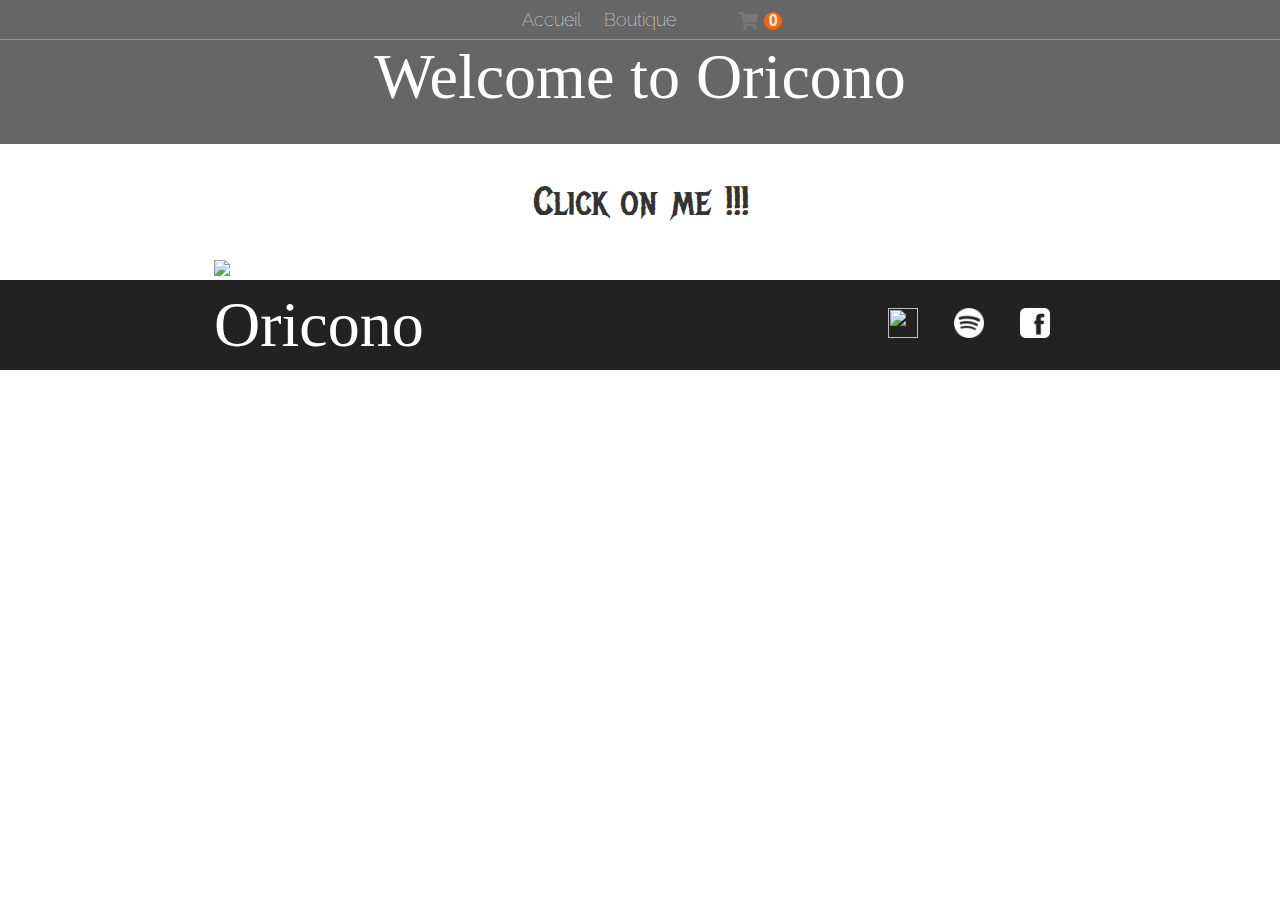
==== commit c31fcd80: "finalisation du projet" ====
--- a/Front/index.html
+++ b/Front/index.html
@@ -28,7 +28,9 @@
         <section class="content-section container">
             <h2 class="section-header">Click on me !!!</h2>
             <div class="d-flex flex-row justify-content-center">
-                <img src="/Front/images/banner.png" class="img-fluid logo p-3">
+                <a href="/Front/Pages/store.html">
+                    <img src="/Front/images/banner.png" class="img-fluid logo p-3">
+                </a>
             </div>
            
         </section>
--- a/Front/css/styles.css
+++ b/Front/css/styles.css
@@ -49,8 +49,10 @@
     border-bottom: 1px solid rgba(255, 255, 255, .3)
 }
 
+
 .main-nav li {
-    padding: 0 5%;
+    padding: 0;
+    margin: 0;
 }
 
 .nav a:hover {
@@ -355,4 +357,102 @@
     font-weight: bold;
   }
 
+  /* Product-detail*/
+  .section {
+    padding: 10rem 0 5rem 0;
+  }
+
+  .product-detail .details {
+    display: grid;
+    grid-template-columns: 1fr 1.2fr;
+    gap: 7rem;
+  }
+
+  .product-detail .left {
+    display: flex;
+    flex-direction: column;
+  }
+  
+  .product-detail .left .main {
+    text-align: center;
+    background-color: #eee;
+    margin-bottom: 2rem;
+    height: 15rem;
+    padding: 1rem;
+  }
+  
+  .product-detail .left .main img {
+    object-fit: contain;
+    height: 100%;
+  }
+
+  .product-detail .right span {
+    display: inline-block;
+    font-size: 1.5rem;
+    margin-bottom: 1rem;
+  }
+  
+  .product-detail .right h1 {
+    font-size: 4rem;
+    line-height: 1.2;
+    margin-bottom: 2rem;
+  }
+  
+  .product-detail .right .price {
+    font-size: 600;
+    font-size: 2rem;
+    color:#ff7c9c;
+    margin-bottom: 2rem;
+  }
+  
+  .product-detail .right div {
+    display: inline-block;
+    position: relative;
+    z-index: 1;
+  }
+  
+  .product-detail .right select {
+    font-family: "Poppins", sans-serif;
+    width: 20rem;
+    padding: 0.7rem;
+    border: 1px solid #ccc;
+    appearance: none;
+    outline: none;
+  }
+  
+  .product-detail form {
+    margin-bottom: 2rem;
+  }
+  
+  .product-detail form span {
+    position: absolute;
+    top: 50%;
+    right: 1rem;
+    transform: translateY(-50%);
+    font-size: 2rem;
+    z-index: 0;
+  }
+  
+  .product-detail .form {
+    margin-bottom: 3rem;
+  }
+  
+  .product-detail .form input {
+    padding: 0.8rem;
+    text-align: center;
+    width: 3.5rem;
+    margin-right: 2rem;
+  }
+  
+  .product-detail .form .addCart {
+    background: black;
+    padding: 0.8rem 4rem;
+    color: #fff;
+    border-radius: 3rem;
+  }
+  
+  .product-detail h3 {
+    text-transform: uppercase;
+    margin-bottom: 2rem;
+  }
  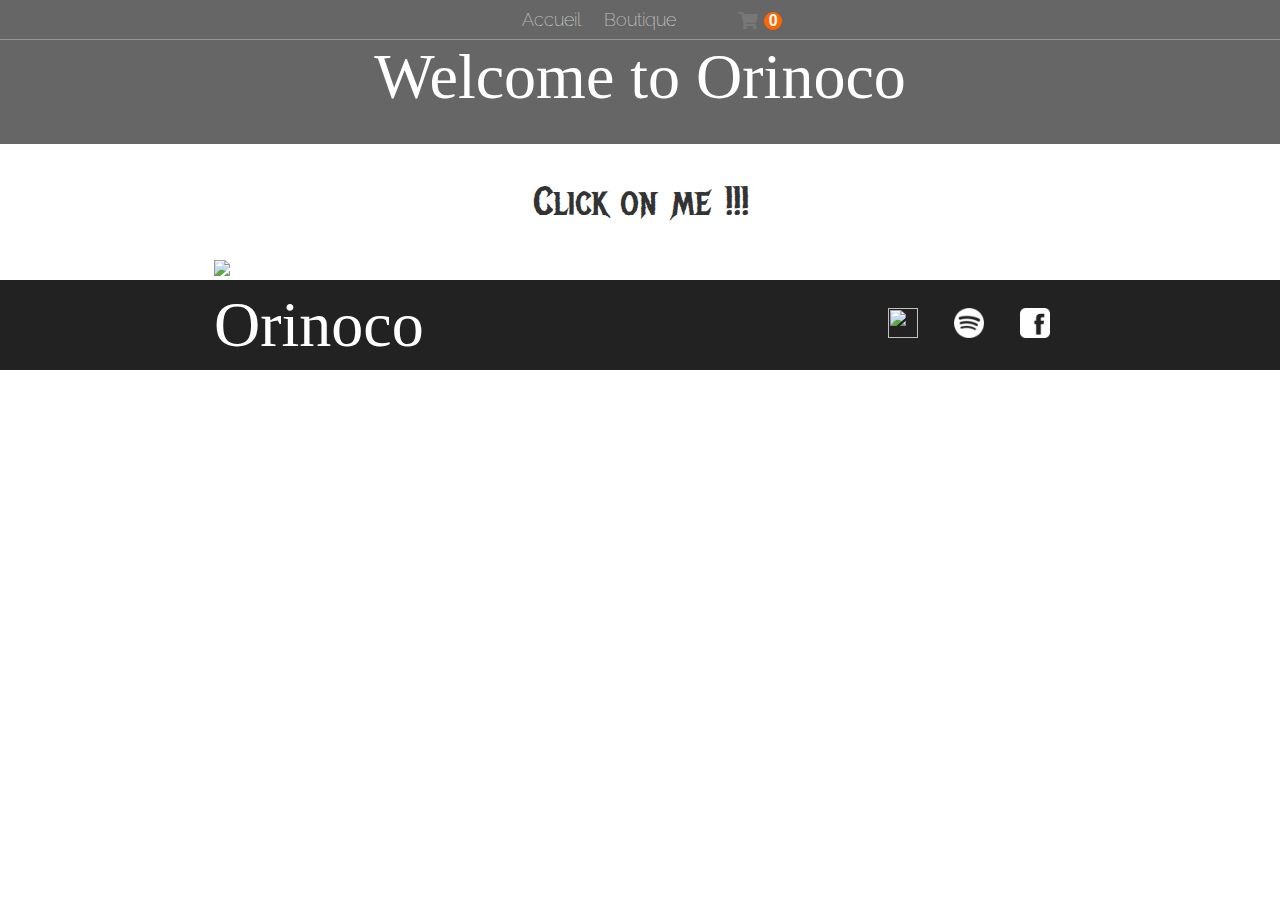
==== commit 9577afee: "dernière correction" ====
--- a/Front/index.html
+++ b/Front/index.html
@@ -1,7 +1,7 @@
 <!DOCTYPE html>
 <html>
     <head>
-        <title>Oricono</title>
+        <title>Orinoco</title>
         <meta name="description" content="This is the description">
         <link rel="stylesheet" href="/Front/css/styles.css" />
         <link rel="stylesheet" href="https://cdnjs.cloudflare.com/ajax/libs/font-awesome/5.15.2/css/all.min.css">
@@ -20,7 +20,7 @@
                     </li>
                 </ul>
             </nav>
-            <h1 class="band-name band-name-large">Welcome to Oricono</h1>
+            <h1 class="band-name band-name-large">Welcome to Orinoco</h1>
             <div class="container">
                
             </div>
@@ -36,7 +36,7 @@
         </section>
         <footer class="main-footer">
             <div class="container main-footer-container">
-                <h3 class="band-name">Oricono</h3>
+                <h3 class="band-name">Orinoco</h3>
                 <ul class="nav footer-nav">
                     <li>
                         <a href="https://www.youtube.com" target="_blank">
